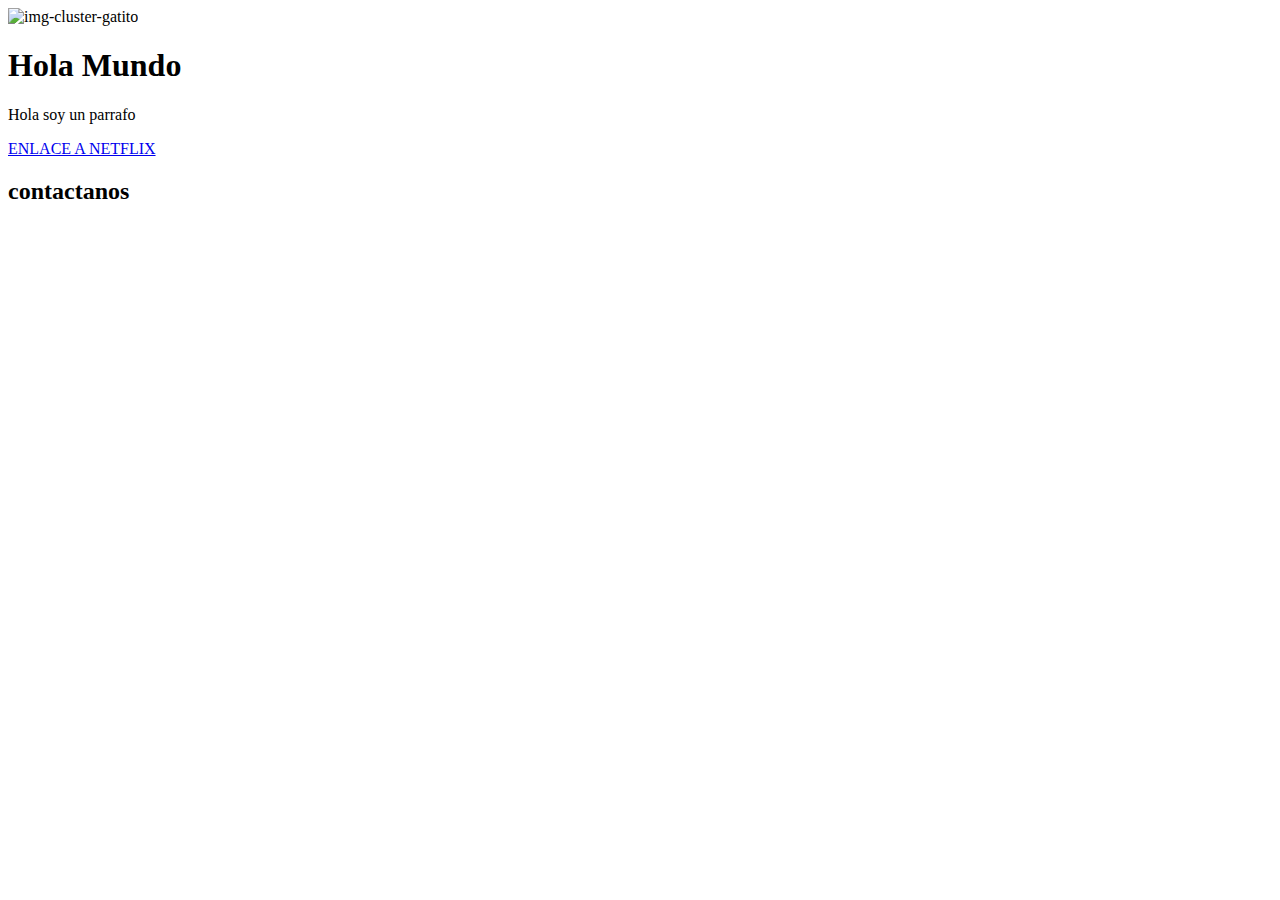
==== index.html @ 92c1cbf4 "[CREATE]My first form" ====
<!DOCTYPE html>
<html lang="en">

<head>
    <meta charset="UTF-8">
    <meta http-equiv="X-UA-Compatible" content="IE=edge, chrome=1">
    <meta name="viewport" content="width=device-width, initial-scale=1.
        0">
    <meta name="description" content="Fotos de gatitos">
    <meta name="robots" content="index, unfollow">
    <title>Hola Mundo</title>
</head>

<body>
    <header>
        <nav>
            <img src="image.png" alt="img-cluster-gatito">
        

            <h1>Hola Mundo</h1>

        </nav>
    </header> 
    <main>
         <p>Hola soy un parrafo</p>
         <a href="https://www.netflix.com/co/">ENLACE A NETFLIX</a>
    </main>
    <footer>
         <h2> contactanos</h2>
    </footer>
    
</body>



</html>
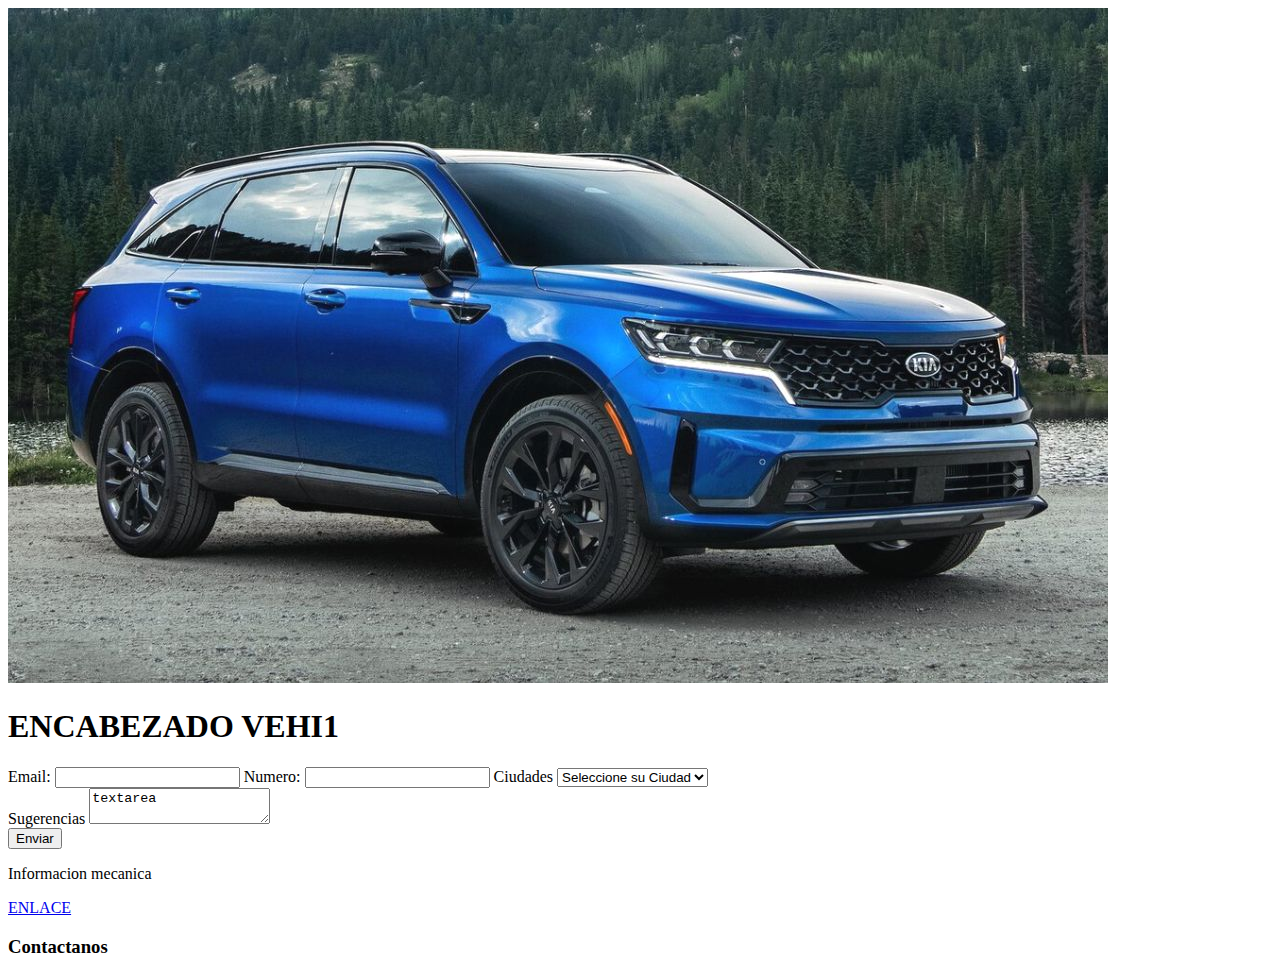
==== commit af5d3115: "[CREATE]My first form:" ====
--- a/index.html
+++ b/index.html
@@ -1,36 +1,51 @@
 <!DOCTYPE html>
-<html lang="en">
+<html lang = "en">
+    <head>
+        <meta charset="UTF-8">
+        <meta http-equiv="X-UA-Compatible" content="IE=edge, chrome=1">
+        <meta name="viewport" content="width=device-width, initial-scale=1.0">
+        <meta name="description" content="Fotos de vehiculos">
+        <meta name="robots" content="index, unfollow">
+        <title>ENCUESTA VEHICULAR</title>
 
-<head>
-    <meta charset="UTF-8">
-    <meta http-equiv="X-UA-Compatible" content="IE=edge, chrome=1">
-    <meta name="viewport" content="width=device-width, initial-scale=1.
-        0">
-    <meta name="description" content="Fotos de gatitos">
-    <meta name="robots" content="index, unfollow">
-    <title>Hola Mundo</title>
-</head>
+    </head>
+    <body>
+        <header>
+            <nav>
+                <img src="./assets/img/carro.png" alt="img-cluster-carro">
+            
+                <h1>ENCABEZADO VEHI1</h1>
+                
+            </nav>
+        </header>
 
-<body>
-    <header>
-        <nav>
-            <img src="image.png" alt="img-cluster-gatito">
-        
+            <main>
+                <form action="">
+                    <label for="Email">Email:</label>
+                    <input type="text">
+                    <label for="Telefono">Numero:</label>
+                    <input type="Number">
+                    <label for="City">Ciudades</label>
+                    <select>
+                        <option value="Select">Seleccione su Ciudad</option>
+                        <option value="Bogota">Bogota</option>
+                        <option value="Cali">Cali</option>
+                        <option value="Bucaramanga">Bucaramanga</option>
 
-            <h1>Hola Mundo</h1>
+                    </select>
+                    <br>
+                    <label for="Nombre">Sugerencias</label>
+                    <textarea name="Sugerencias">textarea</textarea>
+                    <br>
+                    <button type="submit">Enviar</button>
+                    
+                </form>
+                <P>Informacion mecanica</P>
+                <a href="https://google.com">ENLACE</a>
+            </main>
+            <footer>
+                <h3>Contactanos</h3>
+            </footer>
 
-        </nav>
-    </header> 
-    <main>
-         <p>Hola soy un parrafo</p>
-         <a href="https://www.netflix.com/co/">ENLACE A NETFLIX</a>
-    </main>
-    <footer>
-         <h2> contactanos</h2>
-    </footer>
-    
-</body>
-
-
-
+    </body>
 </html>